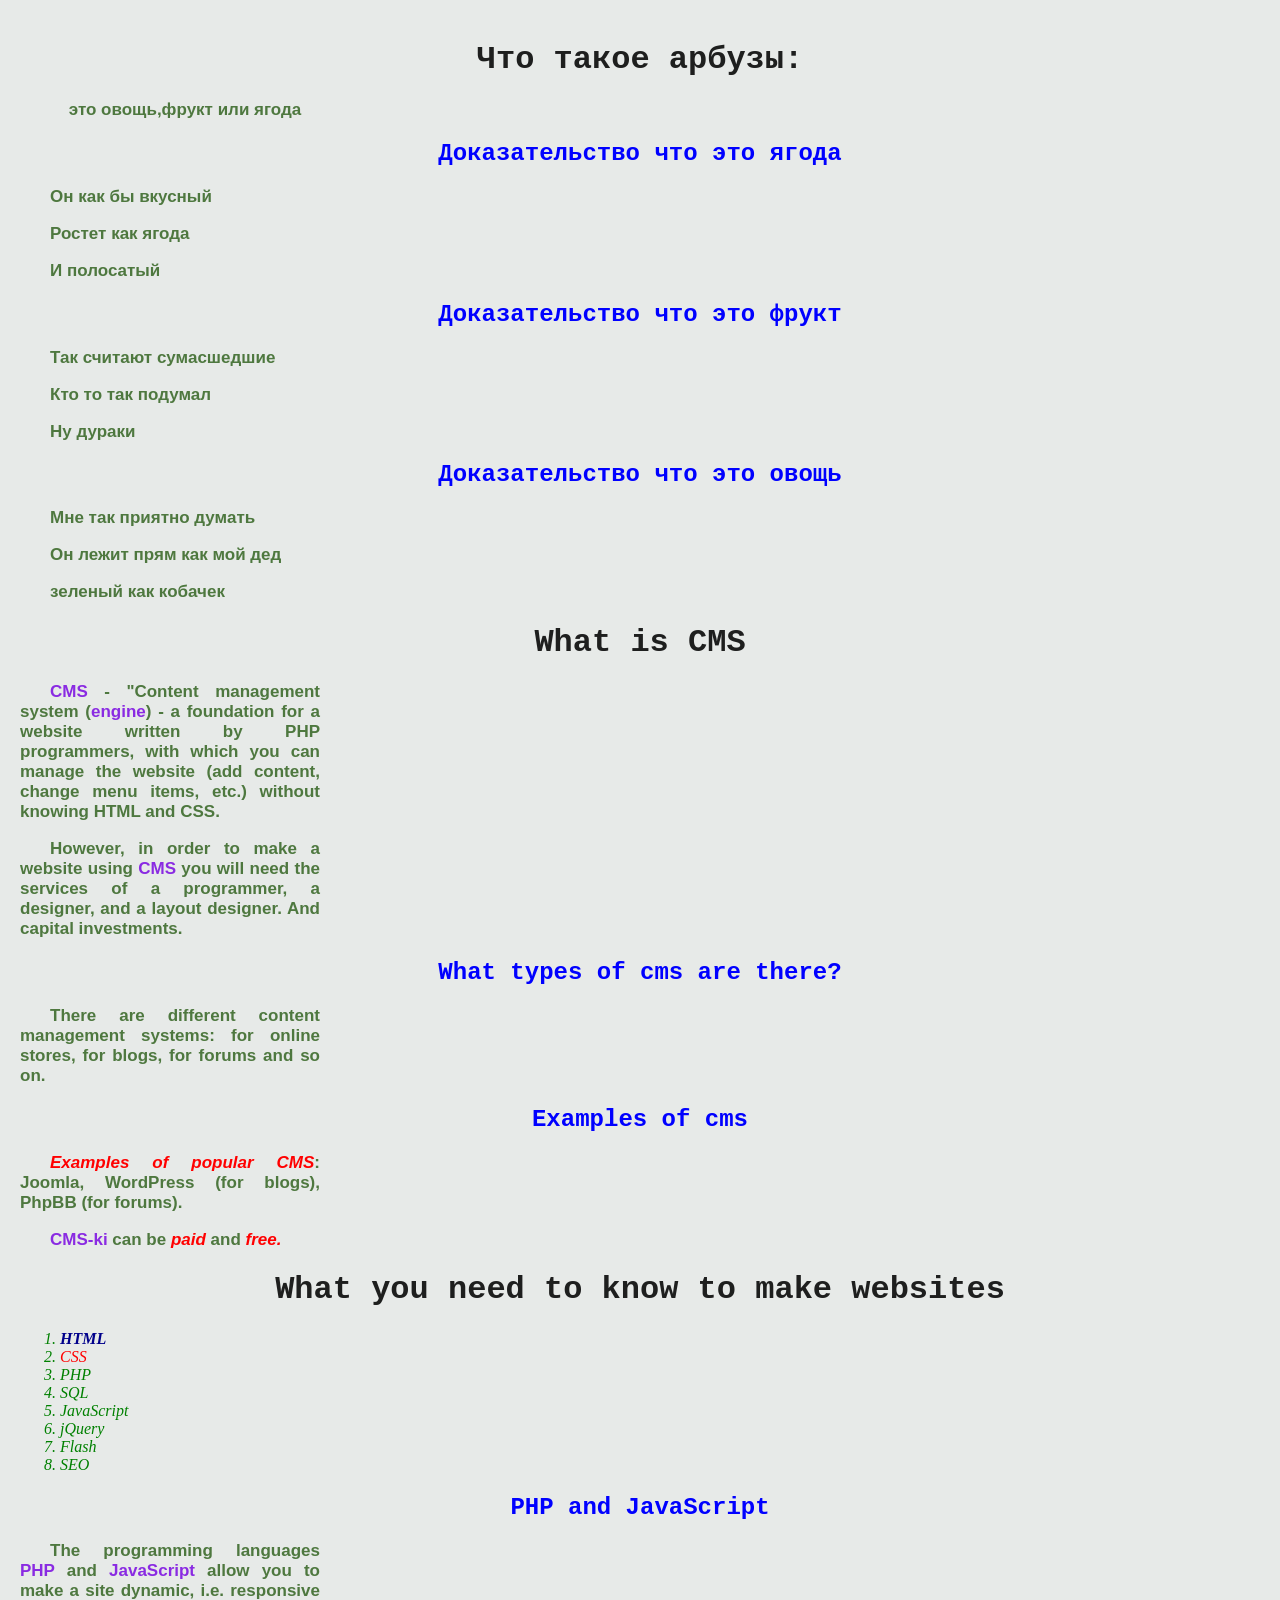
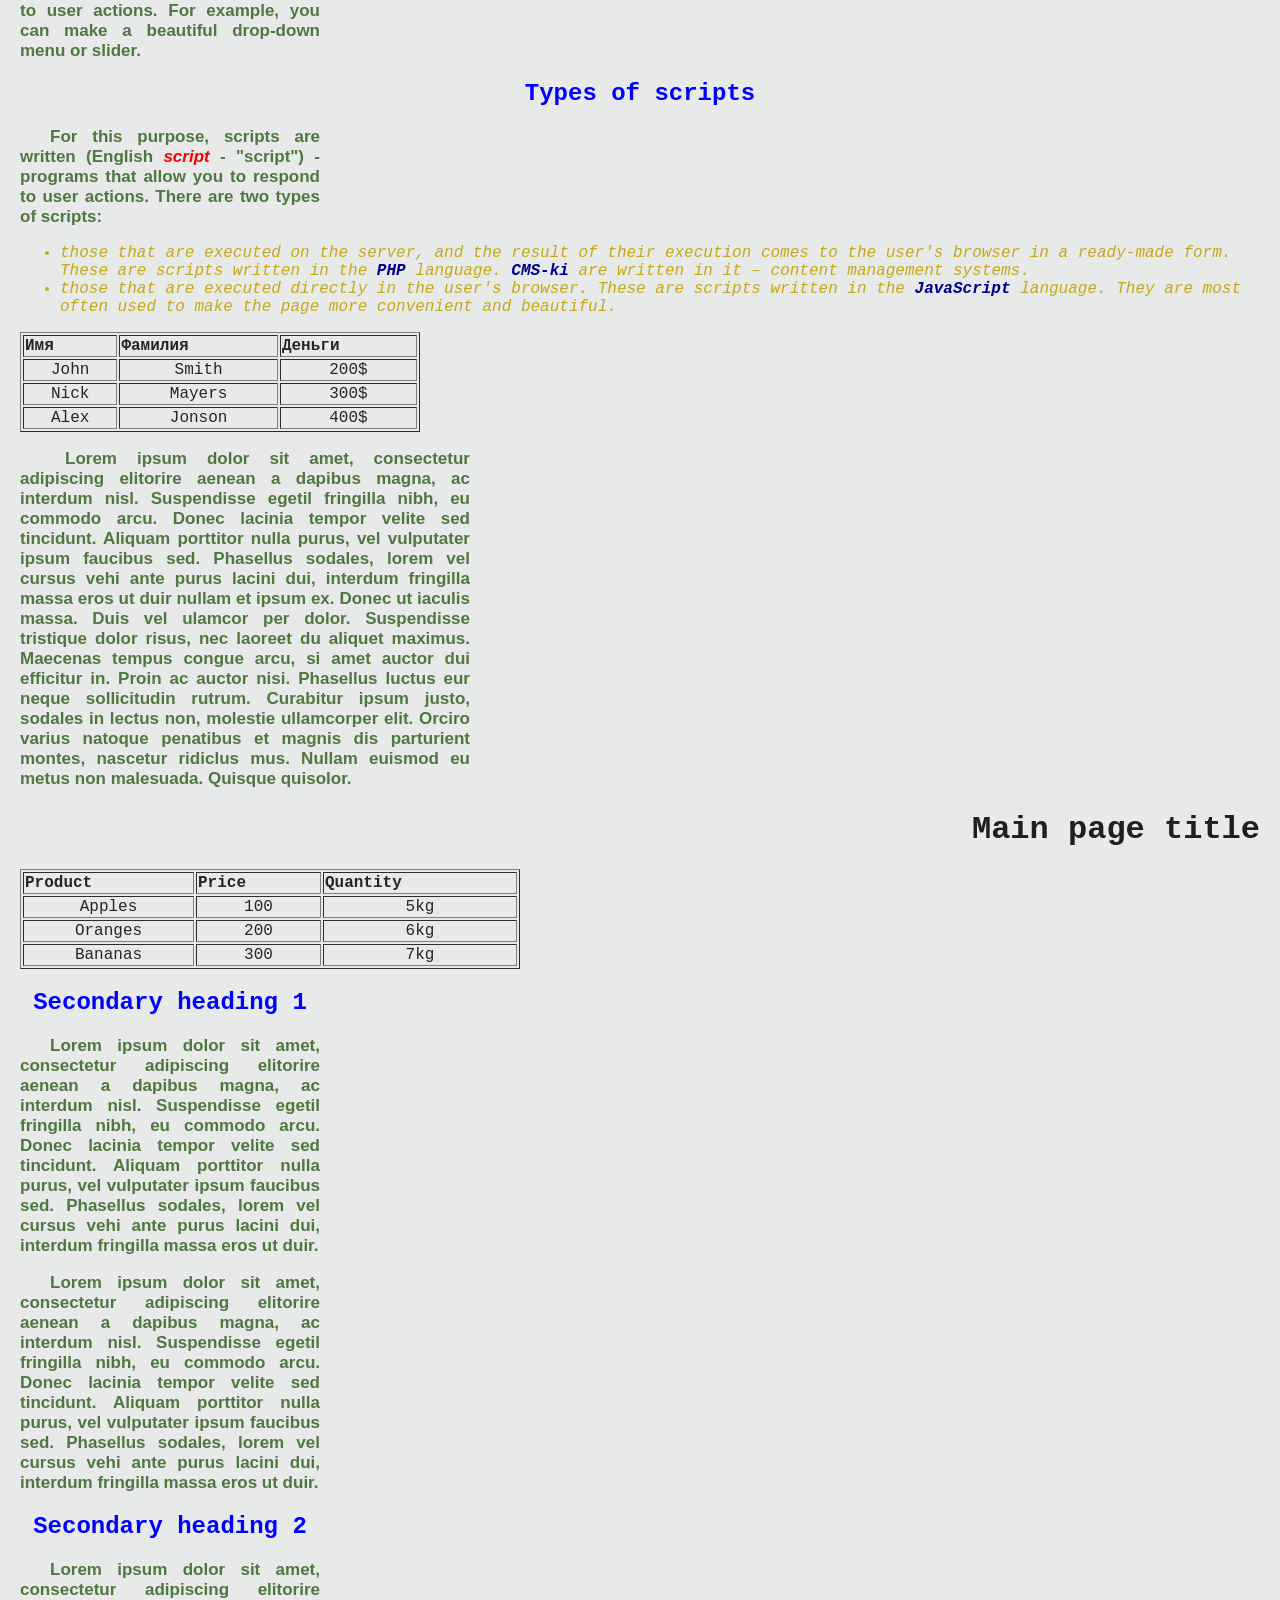
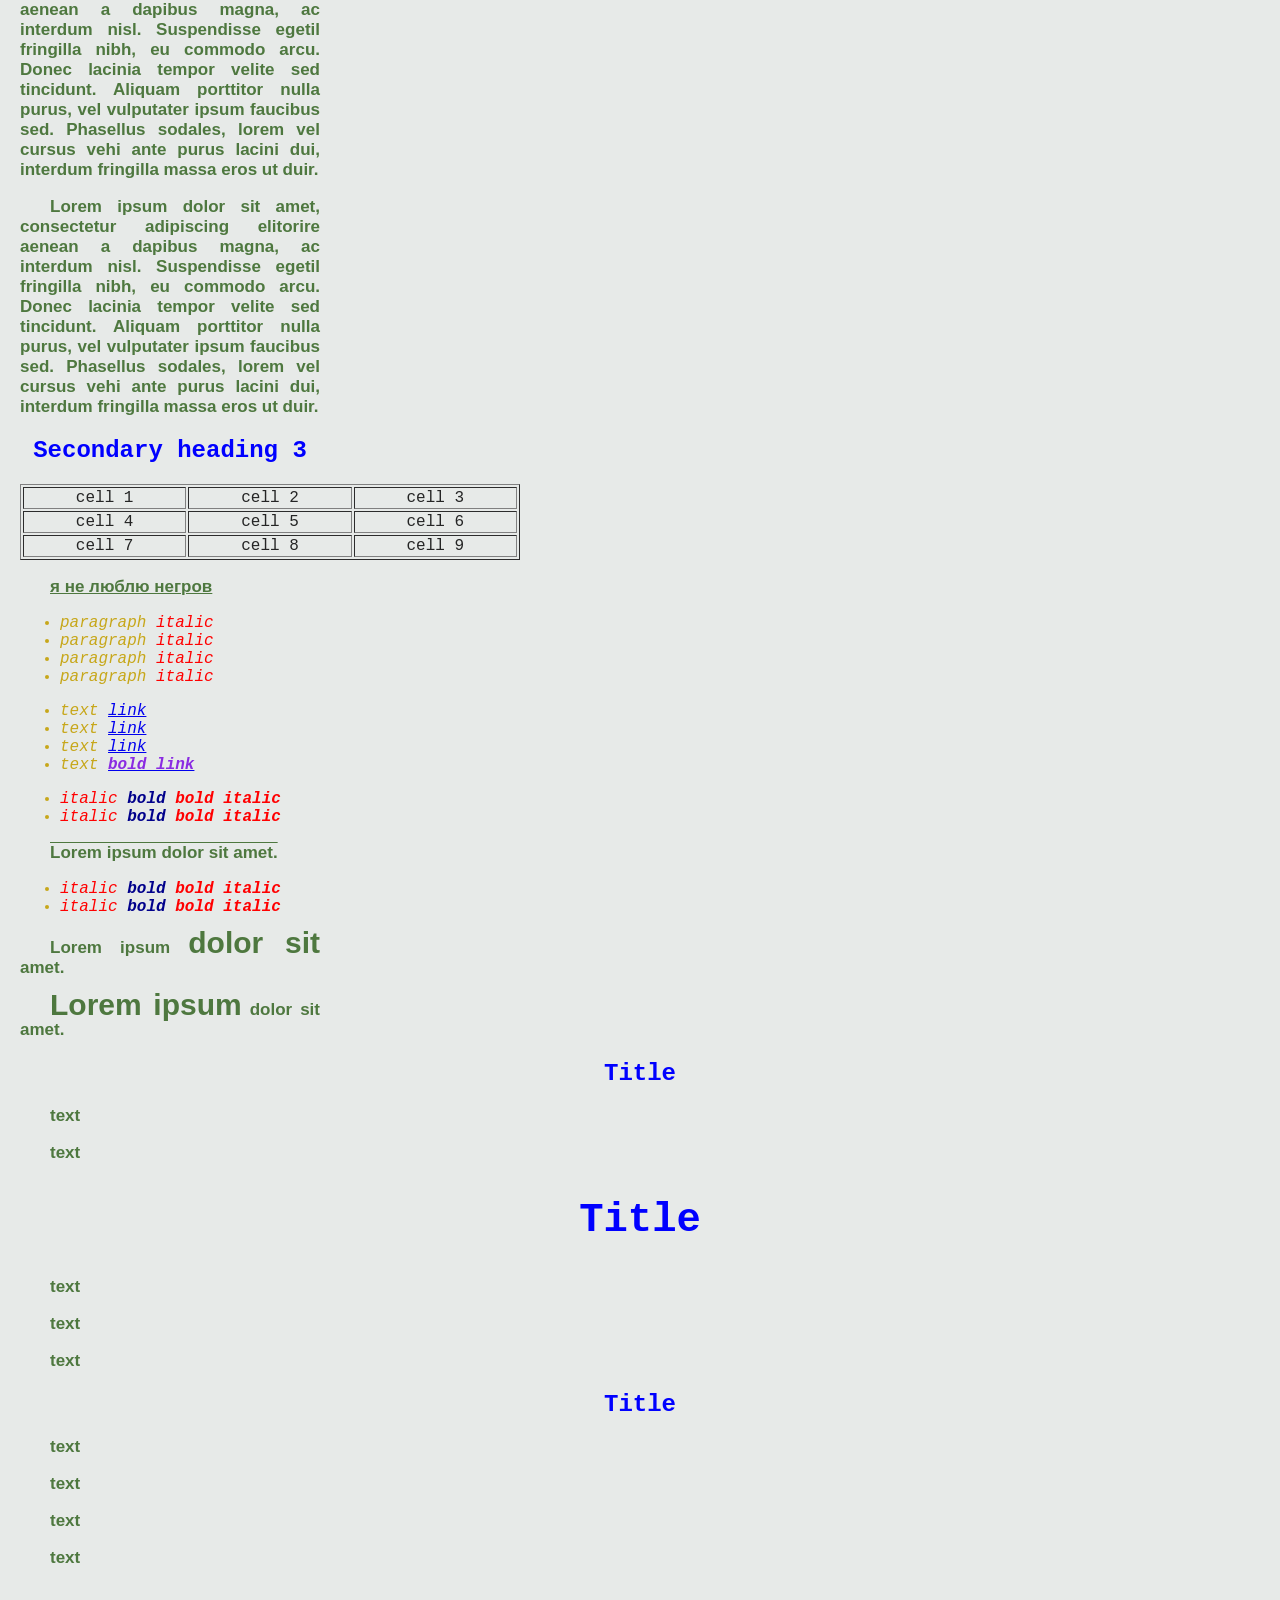
==== index.html @ 1490a092 "Add files via upload" ====
<!DOCTYPE html>
<html lang="ru">
<head>
    <meta charset="UTF-8">
    <meta name="viewport" content="width=device-width, initial-scale=1.0">
    <title>Document</title>
	<link rel="stylesheet" href="style.css">
	<script src="popa.js?v=1" ></script>
</head>
<body>
   
    <h1>Что такое арбузы:</h1>
    <p class="жопа">это овощь,фрукт или ягода </p>
<div>
    <h2>Доказательство что это ягода</h2>
    <p>Он как бы вкусный</p>
    <p>Ростет как ягода</p>
    <p>И полосатый</p>
</div>
<div>
    <h2>Доказательство что это фрукт</h2>
    <p>Так считают сумасшедшие</p>
    <p>Кто то так подумал</p>
    <p>Ну дураки</p>
</div>
<div>
    <h2>Доказательство что это овощь</h2>
    <p>Мне так приятно думать</p>
    <p>Он лежит прям как мой дед</p>
    <p>зеленый как кобачек</p>
</div>
<h1>What is CMS</h1>
<p><b>CMS</b> - "Content management system (<b>engine</b>) - a foundation for a website written by PHP programmers, with which you can manage the website (add content, change menu items, etc.) without knowing HTML and CSS.</p>
<p>However, in order to make a website using <b>CMS</b> you will need the services of a programmer, a designer, and a layout designer. And capital investments.</p> 
<h2>What types of cms are there?</h2>
<p>There are different content management systems: for online stores, for blogs, for forums and so on.</p>
<h2>Examples of cms</h2>
<p><i>Examples of popular CMS</i>: Joomla, WordPress (for blogs), PhpBB (for forums).</p>
<p><b>CMS-ki</b> can be <i>paid</i> and <i>free.</i></p>
<h1>What you need to know to make websites</h1>
<ol>
<li><b>HTML</b></li>
<li><i>CSS</i></li>
<li>PHP</li>
<li>SQL</li>
<li>JavaScript</li>
<li>jQuery</li>
<li>Flash</li>
<li>SEO</li>
</ol>
<h2>PHP and JavaScript</h2>
<p>The programming languages <b>PHP</b> and <b>JavaScript</b> allow you to make a site dynamic, i.e. responsive to user actions. For example, you can make a beautiful drop-down menu or slider.</p>
<h2>Types of scripts</h2>
<p>For this purpose, scripts are written (English <i>script</i> - "script") - programs that allow you to respond to user actions. There are two types of scripts:</p>
<ul>
    <li>those that are executed on the server, and the result of their execution comes to the user's browser in a ready-made form. These are scripts written in the <b>PHP</b> language. <b>CMS-ki</b> are written in it – content management systems.</li>
<li>those that are executed directly in the user's browser. These are scripts written in the <b>JavaScript </b>language. They are most often used to make the page more convenient and beautiful.</li>
</ul>
<table border="1">
    <tr>
		<th>Имя</th>
        <th>Фамилия</th>
        <th>Деньги</th>
		
	</tr>
	<tr>
		<td>John</td>
		<td>Smith</td>
		<td>200$</td>
	</tr>
	<tr>
		<td>Nick</td>
		<td>Mayers</td>
		<td>300$</td>
	</tr>
	<tr>
		<td>Alex</td>
		<td>Jonson</td>
		<td>400$</td>
	</tr>
</table>

<p id="lt">
Lorem ipsum dolor sit amet, consectetur adipiscing 
elitorire aenean a dapibus magna, ac interdum nisl.
Suspendisse egetil fringilla nibh, eu commodo arcu.
Donec lacinia tempor velite sed tincidunt. Aliquam 
porttitor nulla purus, vel vulputater ipsum faucibus 
sed. Phasellus sodales, lorem vel cursus vehi ante 
purus lacini dui, interdum fringilla massa eros ut 
duir nullam et ipsum ex. Donec ut iaculis massa. Duis 
vel ulamcor per dolor. Suspendisse tristique dolor risus,
nec laoreet du aliquet maximus. Maecenas tempus congue 
arcu, si amet auctor dui efficitur in. Proin ac auctor 
nisi. Phasellus luctus eur neque sollicitudin rutrum.
Curabitur ipsum justo, sodales in lectus non, molestie 
ullamcorper elit. Orciro varius natoque penatibus et magnis
dis parturient montes, nascetur ridiclus mus. Nullam euismod 
eu metus non malesuada. Quisque quisolor.
</p>


<h1 id="hh">Main page title</h1>
<table border="1" class="tt">
	<tr>
		<th>Product</th>
		<th>Price</th>
		<th>Quantity</th>
	</tr>
	<tr>
		<td>Apples</td>
		<td>100</td>
		<td>5kg</td>
	</tr>
	<tr>
		<td>Oranges</td>
		<td>200</td>
		<td>6kg</td>
	</tr>
	<tr>
		<td>Bananas</td>
		<td>300</td>
		<td>7kg</td>
	</tr>
</table>

<h2 class="h2">Secondary heading 1</h2>
<p>
	Lorem ipsum dolor sit amet, consectetur 
		adipiscing elitorire 
	aenean a dapibus magna, ac interdum 
		nisl. Suspendisse egetil 
	fringilla nibh, eu commodo arcu. 
		Donec lacinia tempor velite 
	sed tincidunt. Aliquam porttitor 
		nulla purus, vel vulputater 
	ipsum faucibus sed. Phasellus 
		sodales, lorem vel cursus vehi 
	ante purus lacini dui, interdum fringilla 
		massa eros ut duir. 
</p>
<p>
	Lorem ipsum dolor sit amet, consectetur 
		adipiscing elitorire 
	aenean a dapibus magna, ac interdum 
		nisl. Suspendisse egetil 
	fringilla nibh, eu commodo arcu. 
		Donec lacinia tempor velite 
	sed tincidunt. Aliquam porttitor 
		nulla purus, vel vulputater 
	ipsum faucibus sed. Phasellus 
		sodales, lorem vel cursus vehi 
	ante purus lacini dui, interdum fringilla 
		massa eros ut duir. 
</p>

<h2 class="h2">Secondary heading 2</h2>
<p>
	Lorem ipsum dolor sit amet, consectetur 
		adipiscing elitorire 
	aenean a dapibus magna, ac interdum 
		nisl. Suspendisse egetil 
	fringilla nibh, eu commodo arcu. 
		Donec lacinia tempor velite 
	sed tincidunt. Aliquam porttitor 
		nulla purus, vel vulputater 
	ipsum faucibus sed. Phasellus 
		sodales, lorem vel cursus vehi 
	ante purus lacini dui, interdum fringilla 
		massa eros ut duir. 
</p>
<p>
	Lorem ipsum dolor sit amet, consectetur 
		adipiscing elitorire 
	aenean a dapibus magna, ac interdum 
		nisl. Suspendisse egetil 
	fringilla nibh, eu commodo arcu. 
		Donec lacinia tempor velite 
	sed tincidunt. Aliquam porttitor 
		nulla purus, vel vulputater 
	ipsum faucibus sed. Phasellus 
		sodales, lorem vel cursus vehi 
	ante purus lacini dui, interdum fringilla 
		massa eros ut duir. 
</p>

<h2 class="h2">Secondary heading 3</h2>
<table border="1" class="tt">
	<tr>
		<td>cell 1</td>
		<td>cell 2</td>
		<td>cell 3</td>
	</tr>
	<tr>
		<td>cell 4</td>
		<td>cell 5</td>
		<td>cell 6</td>
	</tr>
	<tr>
		<td>cell 7</td>
		<td>cell 8</td>
		<td>cell 9</td>
	</tr>
</table>
<p class="ss">я не люблю негров</p>
<ul>
	<li>paragraph <i>italic</i></li>
	<li>paragraph <i>italic</i></li>
	<li>paragraph <i>italic</i></li>
	<li>paragraph <i>italic</i></li>
</ul>
<ul>
	<li>text <a href="ааааа">link</a></li>
	<li>text <a href="ааааа">link</a></li>
	<li>text <a href="ыыыыы">link</a></li>
	<li>text <a href="ыыыыы"><b>bold link</b></a></li>

</ul>
<ul>
	<li>
		<i>italic</i>
		<b>bold</b>
		<b><i>bold italic</i></b>
	</li>
	<li>
		<i>italic</i>
		<b>bold</b>
		<b><i>bold italic</i></b>
	</li>
</ul>
<p class="lor">
	Lorem ipsum dolor sit amet.
</p>
<ul>
	<li>
		<i>italic</i>
		<b>bold</b>
		<b><i>bold italic</i></b>
	</li>
	<li>
		<i>italic</i>
		<b>bold</b>
		<b><i>bold italic</i></b>
	</li>
</ul>
<p>
	Lorem ipsum <span class="xxx">dolor sit</span> amet.
</p>
<p>
	<span class="xxx">Lorem ipsum</span> dolor sit amet.
</p>


<div class="pum">
	<h2>Title</h2>
	<p>
		text
	</p>
	<p>
		text
	</p>
</div>
<div class="muha">
	<h2>Title</h2>
	<p>
		text
	</p>
	<p>
		text
	</p>
	<p>
		text
	</p>
</div>
<div .pum>
	<h2>Title</h2>
	<p>
		text
	</p>
	<p>
		text
	</p>
	<p>
		text
	</p>
	<p>
		text
	</p>
</div>

</body>
</html>
---- style.css ----
p {font: bold  17px/20px Arial ;
    text-align: justify;
    text-indent: 10%;
    color:rgb(78, 120, 63);
    width: 300px;
}
ol{color: rgba(8, 8, 8, 0.771);
font-style:italic;
font-family:  Georgia;}
ul{color: rgba(3, 3, 3, 0.866);
font-style:italic;}
h1{color: rgba(0, 0, 0, 0.871);
text-align:center;}
.пися{font-size:16px;
    line-height: 1.5;}
body {
    font-family: 'Courier New', Courier, sans-serif;
    background-color: rgb(231, 234, 232);
    color:rgba(7, 7, 7, 0.866);
    margin:0;
    padding: 20px;
}
.жопа{text-align:center;}

table {
	width: 400px;
}
#lt{
text-align: justify;
	width: 450px;
    
}
#hh{text-align: right;}
.h2{text-align: center;
width: 300px;}
.tt{width: 500px;}
th{
text-align: left;
}
td{text-align: center;}
.ss{text-decoration: underline;}
i{color: red;}
b{color: blueviolet;}
li>b{color: coral;}
.lor{
    text-decoration:overline;
}
h1,h2,h3 {
	text-align: center;
}
h2 {
	color: blue;
}
h3 {
	font-size: 16px;
	color: red;
}
ul li {
	color: rgb(199, 167, 26);
}
ol li {
	color: green;
}
li>b{
    color:darkblue;
}
.xxx{
    font-size: 30px;
}
.pum{
color: aquamarine;
}
.muha{
font-size: 27px;
color: blueviolet;
}
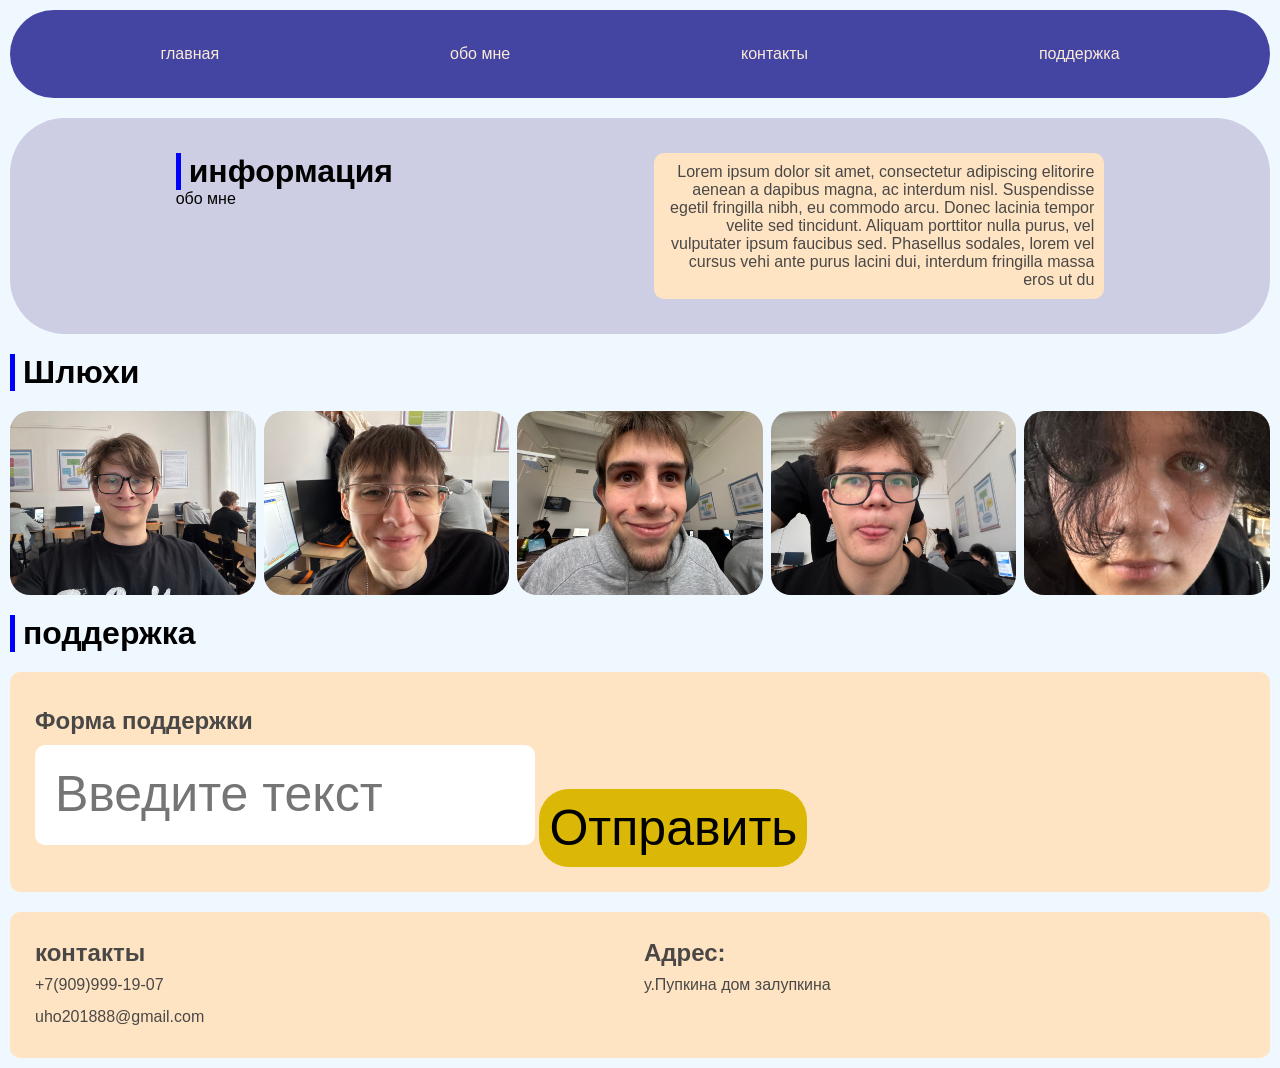
==== commit 050fd017: "Add files via upload" ====
--- a/index.html
+++ b/index.html
@@ -1,292 +1,78 @@
 <!DOCTYPE html>
-<html lang="ru">
+<html lang="en">
+
 <head>
-    <meta charset="UTF-8">
-    <meta name="viewport" content="width=device-width, initial-scale=1.0">
-    <title>Document</title>
-	<link rel="stylesheet" href="style.css">
-	<script src="popa.js?v=1" ></script>
+  <meta charset="UTF-8">
+  <meta name="viewport" content="width=device-width, initial-scale=1.0">
+  <title>Document</title>
+  <link rel="stylesheet" href="style.css">
+  <style></style>
 </head>
+
 <body>
-   
-    <h1>Что такое арбузы:</h1>
-    <p class="жопа">это овощь,фрукт или ягода </p>
-<div>
-    <h2>Доказательство что это ягода</h2>
-    <p>Он как бы вкусный</p>
-    <p>Ростет как ягода</p>
-    <p>И полосатый</p>
-</div>
-<div>
-    <h2>Доказательство что это фрукт</h2>
-    <p>Так считают сумасшедшие</p>
-    <p>Кто то так подумал</p>
-    <p>Ну дураки</p>
-</div>
-<div>
-    <h2>Доказательство что это овощь</h2>
-    <p>Мне так приятно думать</p>
-    <p>Он лежит прям как мой дед</p>
-    <p>зеленый как кобачек</p>
-</div>
-<h1>What is CMS</h1>
-<p><b>CMS</b> - "Content management system (<b>engine</b>) - a foundation for a website written by PHP programmers, with which you can manage the website (add content, change menu items, etc.) without knowing HTML and CSS.</p>
-<p>However, in order to make a website using <b>CMS</b> you will need the services of a programmer, a designer, and a layout designer. And capital investments.</p> 
-<h2>What types of cms are there?</h2>
-<p>There are different content management systems: for online stores, for blogs, for forums and so on.</p>
-<h2>Examples of cms</h2>
-<p><i>Examples of popular CMS</i>: Joomla, WordPress (for blogs), PhpBB (for forums).</p>
-<p><b>CMS-ki</b> can be <i>paid</i> and <i>free.</i></p>
-<h1>What you need to know to make websites</h1>
-<ol>
-<li><b>HTML</b></li>
-<li><i>CSS</i></li>
-<li>PHP</li>
-<li>SQL</li>
-<li>JavaScript</li>
-<li>jQuery</li>
-<li>Flash</li>
-<li>SEO</li>
-</ol>
-<h2>PHP and JavaScript</h2>
-<p>The programming languages <b>PHP</b> and <b>JavaScript</b> allow you to make a site dynamic, i.e. responsive to user actions. For example, you can make a beautiful drop-down menu or slider.</p>
-<h2>Types of scripts</h2>
-<p>For this purpose, scripts are written (English <i>script</i> - "script") - programs that allow you to respond to user actions. There are two types of scripts:</p>
-<ul>
-    <li>those that are executed on the server, and the result of their execution comes to the user's browser in a ready-made form. These are scripts written in the <b>PHP</b> language. <b>CMS-ki</b> are written in it – content management systems.</li>
-<li>those that are executed directly in the user's browser. These are scripts written in the <b>JavaScript </b>language. They are most often used to make the page more convenient and beautiful.</li>
-</ul>
-<table border="1">
-    <tr>
-		<th>Имя</th>
-        <th>Фамилия</th>
-        <th>Деньги</th>
-		
-	</tr>
-	<tr>
-		<td>John</td>
-		<td>Smith</td>
-		<td>200$</td>
-	</tr>
-	<tr>
-		<td>Nick</td>
-		<td>Mayers</td>
-		<td>300$</td>
-	</tr>
-	<tr>
-		<td>Alex</td>
-		<td>Jonson</td>
-		<td>400$</td>
-	</tr>
-</table>
+  <div>
+    <header class="infobar">
+      <a href="">главная </a>
+      <a href=""> обо мне </a>
+      <a href="">контакты</a>
+      <a href="">поддержка </a>
+    </header>
+  </div>
 
-<p id="lt">
-Lorem ipsum dolor sit amet, consectetur adipiscing 
-elitorire aenean a dapibus magna, ac interdum nisl.
-Suspendisse egetil fringilla nibh, eu commodo arcu.
-Donec lacinia tempor velite sed tincidunt. Aliquam 
-porttitor nulla purus, vel vulputater ipsum faucibus 
-sed. Phasellus sodales, lorem vel cursus vehi ante 
-purus lacini dui, interdum fringilla massa eros ut 
-duir nullam et ipsum ex. Donec ut iaculis massa. Duis 
-vel ulamcor per dolor. Suspendisse tristique dolor risus,
-nec laoreet du aliquet maximus. Maecenas tempus congue 
-arcu, si amet auctor dui efficitur in. Proin ac auctor 
-nisi. Phasellus luctus eur neque sollicitudin rutrum.
-Curabitur ipsum justo, sodales in lectus non, molestie 
-ullamcorper elit. Orciro varius natoque penatibus et magnis
-dis parturient montes, nascetur ridiclus mus. Nullam euismod 
-eu metus non malesuada. Quisque quisolor.
-</p>
+  <div class="информашка">
 
+    <div id="плашка">
+      <H1>информация </H1>
+      <p>обо мне</p>
+    </div>
 
-<h1 id="hh">Main page title</h1>
-<table border="1" class="tt">
-	<tr>
-		<th>Product</th>
-		<th>Price</th>
-		<th>Quantity</th>
-	</tr>
-	<tr>
-		<td>Apples</td>
-		<td>100</td>
-		<td>5kg</td>
-	</tr>
-	<tr>
-		<td>Oranges</td>
-		<td>200</td>
-		<td>6kg</td>
-	</tr>
-	<tr>
-		<td>Bananas</td>
-		<td>300</td>
-		<td>7kg</td>
-	</tr>
-</table>
+    <div id="text">
+      <a>
+        Lorem ipsum dolor sit amet, consectetur adipiscing
+        elitorire aenean a dapibus magna, ac interdum nisl.
+        Suspendisse egetil fringilla nibh, eu commodo arcu.
+        Donec lacinia tempor velite sed tincidunt. Aliquam
+        porttitor nulla purus, vel vulputater ipsum faucibus
+        sed. Phasellus sodales, lorem vel cursus vehi ante
+        purus lacini dui, interdum fringilla massa eros ut
+        du
+      </a>
+    </div>
 
-<h2 class="h2">Secondary heading 1</h2>
-<p>
-	Lorem ipsum dolor sit amet, consectetur 
-		adipiscing elitorire 
-	aenean a dapibus magna, ac interdum 
-		nisl. Suspendisse egetil 
-	fringilla nibh, eu commodo arcu. 
-		Donec lacinia tempor velite 
-	sed tincidunt. Aliquam porttitor 
-		nulla purus, vel vulputater 
-	ipsum faucibus sed. Phasellus 
-		sodales, lorem vel cursus vehi 
-	ante purus lacini dui, interdum fringilla 
-		massa eros ut duir. 
-</p>
-<p>
-	Lorem ipsum dolor sit amet, consectetur 
-		adipiscing elitorire 
-	aenean a dapibus magna, ac interdum 
-		nisl. Suspendisse egetil 
-	fringilla nibh, eu commodo arcu. 
-		Donec lacinia tempor velite 
-	sed tincidunt. Aliquam porttitor 
-		nulla purus, vel vulputater 
-	ipsum faucibus sed. Phasellus 
-		sodales, lorem vel cursus vehi 
-	ante purus lacini dui, interdum fringilla 
-		massa eros ut duir. 
-</p>
+  </div>
+  <div id="cart">
+    <h1>Шлюхи</h1>
+  </div>
+  <div class="image">
+    <img class="okno" src="1.jpeg">
+    <img class="okno" src="2.jpeg">
+    <img class="okno" src="3.jpeg">
+    <img class="okno" src="4.jpeg">
+    <img class="okno" src="5.jpeg">
+  </div>
+  <H1>поддержка</H1>
+  <div id="help">
+    <div id="пом">
+      <h2>Форма поддержки
+        </h1>
+        <textarea name="" style="resize:none;" class="rar" placeholder="Введите текст" maxlength="255"></textarea>
+        <button id="send">Отправить</button>
+        
+    </div>
+  </div>
+  <footer>
+    <div id="contact">
+      <div class="con">
+        <h2>контакты</h2>
+        <p>+7(909)999-19-07</p>
+        <p>uho201888@gmail.com</p>
+      </div>
+      <div class="street">
+        <h2>Адрес:</h2>
+        <p>у.Пупкина дом залупкина</p>
+      </div>
+    </div>
+  </footer>
+</body>
 
-<h2 class="h2">Secondary heading 2</h2>
-<p>
-	Lorem ipsum dolor sit amet, consectetur 
-		adipiscing elitorire 
-	aenean a dapibus magna, ac interdum 
-		nisl. Suspendisse egetil 
-	fringilla nibh, eu commodo arcu. 
-		Donec lacinia tempor velite 
-	sed tincidunt. Aliquam porttitor 
-		nulla purus, vel vulputater 
-	ipsum faucibus sed. Phasellus 
-		sodales, lorem vel cursus vehi 
-	ante purus lacini dui, interdum fringilla 
-		massa eros ut duir. 
-</p>
-<p>
-	Lorem ipsum dolor sit amet, consectetur 
-		adipiscing elitorire 
-	aenean a dapibus magna, ac interdum 
-		nisl. Suspendisse egetil 
-	fringilla nibh, eu commodo arcu. 
-		Donec lacinia tempor velite 
-	sed tincidunt. Aliquam porttitor 
-		nulla purus, vel vulputater 
-	ipsum faucibus sed. Phasellus 
-		sodales, lorem vel cursus vehi 
-	ante purus lacini dui, interdum fringilla 
-		massa eros ut duir. 
-</p>
-
-<h2 class="h2">Secondary heading 3</h2>
-<table border="1" class="tt">
-	<tr>
-		<td>cell 1</td>
-		<td>cell 2</td>
-		<td>cell 3</td>
-	</tr>
-	<tr>
-		<td>cell 4</td>
-		<td>cell 5</td>
-		<td>cell 6</td>
-	</tr>
-	<tr>
-		<td>cell 7</td>
-		<td>cell 8</td>
-		<td>cell 9</td>
-	</tr>
-</table>
-<p class="ss">я не люблю негров</p>
-<ul>
-	<li>paragraph <i>italic</i></li>
-	<li>paragraph <i>italic</i></li>
-	<li>paragraph <i>italic</i></li>
-	<li>paragraph <i>italic</i></li>
-</ul>
-<ul>
-	<li>text <a href="ааааа">link</a></li>
-	<li>text <a href="ааааа">link</a></li>
-	<li>text <a href="ыыыыы">link</a></li>
-	<li>text <a href="ыыыыы"><b>bold link</b></a></li>
-
-</ul>
-<ul>
-	<li>
-		<i>italic</i>
-		<b>bold</b>
-		<b><i>bold italic</i></b>
-	</li>
-	<li>
-		<i>italic</i>
-		<b>bold</b>
-		<b><i>bold italic</i></b>
-	</li>
-</ul>
-<p class="lor">
-	Lorem ipsum dolor sit amet.
-</p>
-<ul>
-	<li>
-		<i>italic</i>
-		<b>bold</b>
-		<b><i>bold italic</i></b>
-	</li>
-	<li>
-		<i>italic</i>
-		<b>bold</b>
-		<b><i>bold italic</i></b>
-	</li>
-</ul>
-<p>
-	Lorem ipsum <span class="xxx">dolor sit</span> amet.
-</p>
-<p>
-	<span class="xxx">Lorem ipsum</span> dolor sit amet.
-</p>
-
-
-<div class="pum">
-	<h2>Title</h2>
-	<p>
-		text
-	</p>
-	<p>
-		text
-	</p>
-</div>
-<div class="muha">
-	<h2>Title</h2>
-	<p>
-		text
-	</p>
-	<p>
-		text
-	</p>
-	<p>
-		text
-	</p>
-</div>
-<div .pum>
-	<h2>Title</h2>
-	<p>
-		text
-	</p>
-	<p>
-		text
-	</p>
-	<p>
-		text
-	</p>
-	<p>
-		text
-	</p>
-</div>
-
-</body>
 </html>
--- a/style.css
+++ b/style.css
@@ -1,76 +1,138 @@
-p {font: bold  17px/20px Arial ;
-    text-align: justify;
-    text-indent: 10%;
-    color:rgb(78, 120, 63);
-    width: 300px;
+#text {
+    text-align: right;
+    width: 450px;
 }
-ol{color: rgba(8, 8, 8, 0.771);
-font-style:italic;
-font-family:  Georgia;}
-ul{color: rgba(3, 3, 3, 0.866);
-font-style:italic;}
-h1{color: rgba(0, 0, 0, 0.871);
-text-align:center;}
-.пися{font-size:16px;
-    line-height: 1.5;}
+
+* {
+    padding: 0;
+    margin: 0;
+    box-sizing: border-box;
+    scroll-behavior: smooth;
+    font-family: Arial, Helvetica, sans-serif;
+}
+
 body {
-    font-family: 'Courier New', Courier, sans-serif;
-    background-color: rgb(231, 234, 232);
-    color:rgba(7, 7, 7, 0.866);
-    margin:0;
+    display: flex;
+    flex-direction: column;
+    justify-content: center;
+    margin: 25px, 50px;
+    background-color: aliceblue;
+    gap: 20px;
+    padding: 10px;
+}
+
+.infobar {
+    width: 100%;
+    display: flex;
+    padding: 35px;
+    justify-content: space-around;
+    background-color: rgb(68, 68, 163);
+    border-radius: 55px;
+
+    a {
+        text-decoration: none;
+        color: antiquewhite;
+    }
+}
+
+.информашка {
+    width: 100%;
+    display: flex;
+    padding: 35px;
+    justify-content: space-around;
+    background-color: rgb(205, 205, 228);
+    border-radius: 55px;
+
+    #text {
+        text-decoration: none;
+        padding: 10px;
+        background-color: bisque;
+        color: rgb(73, 72, 71);
+        border-radius: 10px;
+    }
+}
+
+.image {
+    width: 100%;
+    display: grid;
+    justify-content: space-around;
+    grid-template-columns: repeat(auto-fit, minmax(150px, 1fr));
+    gap: 8px;
+
+    .okno {
+        width: 100%;
+        min-height: 150px;
+        border-radius: 20px;
+        transition: 1s;
+    }
+    .okno:hover {
+        transform: scale(1.2);
+        transition: 0,3s;
+    
+    }
+}
+.rar:focus{
+    background-color: rgb(229, 234, 239);
+    transition: 0.2s;
+    width: 800px;
+    height: 200px;
+    font-size: 25px;
+    padding: 5;
+}
+
+.rar{
     padding: 20px;
+    border: 0;
+border-radius: 10px;
+    height:100px;
+    width: 500px;
+font-size: 50px;
+transition: 0.2s;
 }
-.жопа{text-align:center;}
 
-table {
-	width: 400px;
+h1 {
+    border-left: 5px solid blue;
+    text-indent: 0.5rem;
 }
-#lt{
-text-align: justify;
-	width: 450px;
-    
+
+#help {
+    line-height: 3rem;
+    text-decoration: none;
+    padding: 25px;
+    background-color: bisque;
+    color: rgb(73, 72, 71);
+    border-radius: 10px;
+  
+
+    #send {
+        font-size: 50px;
+        max-width: fit-content;
+        padding: 10px;
+        border-radius: 30px;
+        background-color: rgb(220, 184, 6);
+        border:0;
+        transition: 0.1s;
+    }
 }
-#hh{text-align: right;}
-.h2{text-align: center;
-width: 300px;}
-.tt{width: 500px;}
-th{
-text-align: left;
+#send:hover{
+    opacity: 0.7;
 }
-td{text-align: center;}
-.ss{text-decoration: underline;}
-i{color: red;}
-b{color: blueviolet;}
-li>b{color: coral;}
-.lor{
-    text-decoration:overline;
+#send:active{
+    opacity: 0.5;
+    scale: 0.89;
+    transition: 0.1s;
 }
-h1,h2,h3 {
-	text-align: center;
-}
-h2 {
-	color: blue;
-}
-h3 {
-	font-size: 16px;
-	color: red;
-}
-ul li {
-	color: rgb(199, 167, 26);
-}
-ol li {
-	color: green;
-}
-li>b{
-    color:darkblue;
-}
-.xxx{
-    font-size: 30px;
-}
-.pum{
-color: aquamarine;
-}
-.muha{
-font-size: 27px;
-color: blueviolet;
-}
+
+#contact {
+    line-height: 2rem;
+    text-decoration: none;
+    padding: 25px;
+    background-color: bisque;
+    color: rgb(73, 72, 71);
+    border-radius: 10px;
+    display: grid;
+    width: 100%;
+    justify-content: space-around;
+    grid-template-columns: repeat(auto-fit, minmax(150px, 1fr));
+    gap: 8px;
+}
